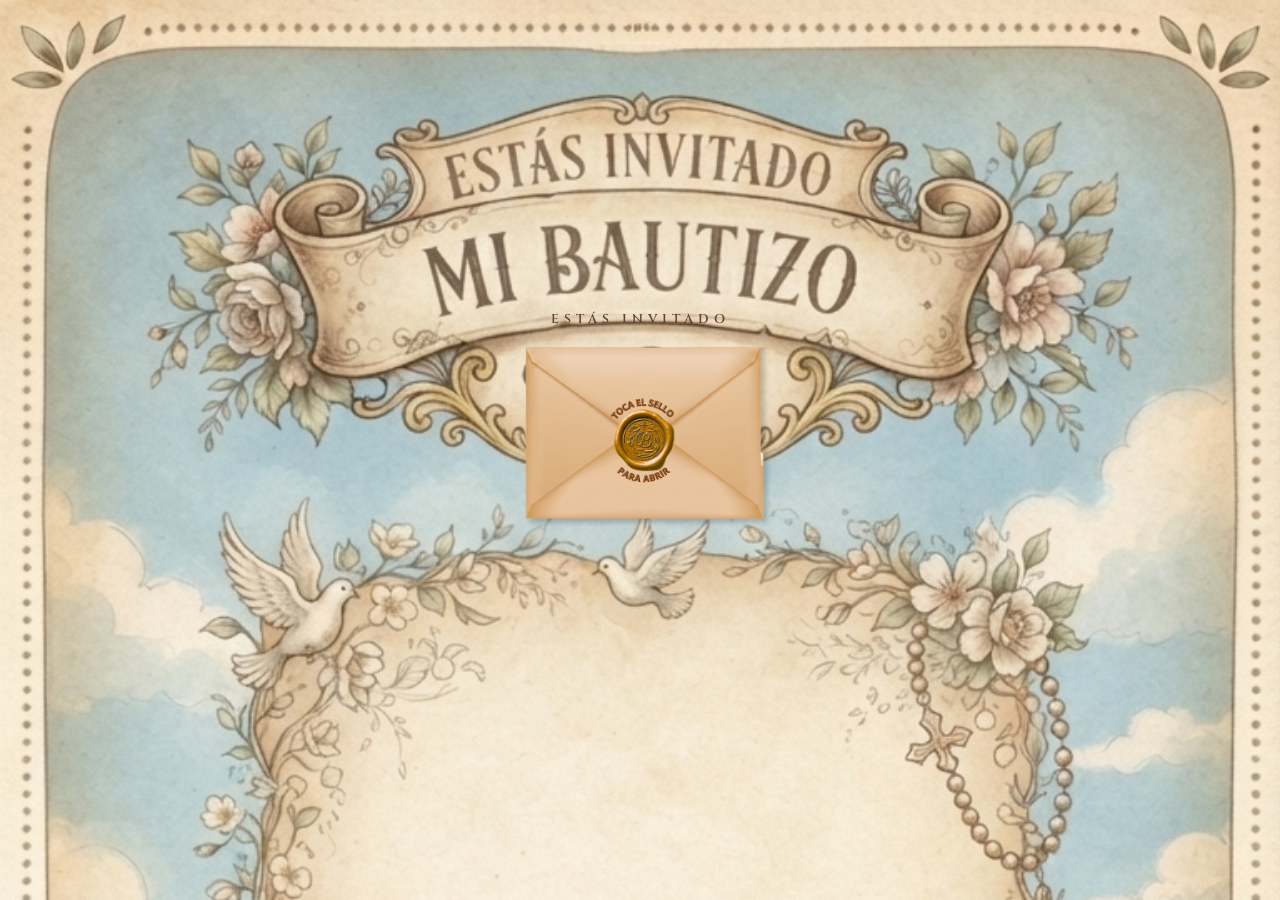
==== Inv1/index.html @ c0601dec "Doble invitacion" ====
<!DOCTYPE html>
<html lang="es">

<head>
    <meta charset="UTF-8">
    <meta name="viewport" content="width=device-width, initial-scale=1.0">
    <title>Invitación Bautizo - Paris Dariel</title>

    <link rel="stylesheet" href="https://unpkg.com/aos@next/dist/aos.css">
    <link rel="stylesheet" href="../css/style.css">
    <link href="https://fonts.googleapis.com/css2?family=Alex+Brush&family=Cinzel:wght@400;600&display=swap" rel="stylesheet">
</head>

<body>

    <!-- PORTADA: SOBRE CERRADO EN IMAGEN -->
    <section id="pantalla-sobre" class="portada">
        <div class="contenedor-portada-cerrada">
            <p class="pequeno">ESTÁS INVITADO</p>

            <div class="sobre-img-container">
                <img id="btnAbrirSello" src="../img/sobrecerradoc.png" alt="Sobre Cerrado" class="img-sobre-cerrado btn-sobre-click">
            </div>
        </div>
    </section>

    <!-- BOTONES FLOTANTES -->
    <div id="botones-flotantes" class="flotantes-container oculto">
        <button id="btnPlayFlotante" class="btn-flotante musica-btn">🔊</button>
    </div>

    <!-- CONTENIDO PRINCIPAL -->
    <main id="invitacion-contenido" class="oculto">

        <!-- SECCIÓN BIENVENIDA -->
        <section class="ventana bienvenida">
            <div class="contenido-ventana" data-aos="fade-up">
                <p class="subtitulo">UN DÍA LLENO DE AMOR Y BENDICIONES</p>
                <h2 class="titulo-script">¡Mi Bautizo!</h2>

                <div class="foto-principal">
                    <img src="../img/017.jpg" alt="Paris Dariel">
                </div>

                <p class="poema-texto">
                    SEÑOR, HOY ME PRESENTO ANTE TI PARA SER BAÑADO CON LA GRACIA DE TU AMOR, 
                    TOMA MI PEQUEÑO CORAZÓN, TÓMALO EN TUS BENDITAS MANOS Y JAMÁS TE SEPARES DE MÍ.
                </p>
            </div>
        </section>

        <!-- SECCIÓN CUENTA REGRESIVA Y TARJETA HORIZONTAL -->
        <section class="ventana contador-seccion">
            <div class="contenido-ventana" data-aos="fade-up">
                <h2 class="titulo-script">Cuenta regresiva</h2>
                <p class="fecha-evento-sub">10 DE OCTUBRE DE 2026</p>

                <div id="countdown" class="timer">
                    <div>
                        <span id="days">00</span>
                        <small>DÍAS</small>
                    </div>
                    :
                    <div>
                        <span id="hours">00</span>
                        <small>HORAS</small>
                    </div>
                    :
                    <div>
                        <span id="minutes">00</span>
                        <small>MINUTOS</small>
                    </div>
                    :
                    <div>
                        <span id="seconds">00</span>
                        <small>SEGUNDOS</small>
                    </div>
                </div>

                <!-- TARJETA MENSAJE CON LA IMAGEN HORIZONTAL -->
                <div class="tarjeta-mensaje-punteada" data-aos="zoom-in">
                    <img src="../img/tarjetahor.jpg" alt="Decoración" class="img-mensaje-debajo">
                    <p class="texto-debajo-tarjeta">¡HOY CELEBRAMOS EL BAUTIZO DE PARIS DARIEL! ✨</p>
                </div>
            </div>
        </section>

        <!-- SECCIÓN DETALLES DEL EVENTO -->
        <section class="ventana evento">
            <div class="contenido-ventana" data-aos="fade-up">
                <h2 class="titulo-script">Detalles del evento</h2>

                <div class="tarjetas-container-carrusel">
                    <img src="../img/caballo0.png" alt="Caballo Carrusel 1" class="caballo-decorativo caballo-izq">

                    <a href="https://maps.app.goo.gl/Xb8QNn59E8UwnhWQ9" target="_blank" class="tarjeta-link tarjeta-ceremonia">
                        <img src="../img/ceremonia2.png" alt="Ceremonia">
                    </a>

                    <a href="https://maps.app.goo.gl/aA4DhUENw1uFmBGF7" target="_blank" class="tarjeta-link tarjeta-recepcion">
                        <img src="../img/recepcion2.png" alt="Recepción">
                    </a>

                    <img src="../img/caballo4.png" alt="Caballo Carrusel 2" class="caballo-decorativo caballo-der">
                </div>
            </div>
        </section>

        <!-- SECCIÓN: PAPÁS Y PADRINOS -->
        <div class="familia-invitacion">
            <p class="familia-encabezado">EN COMPAÑÍA DE</p>
            <h3 class="familia-titulo">Mi Mami</h3>
            
            <div class="foto-familiar-circulo foto-papas">
                <img src="../img/mama.jpg" alt="Mi Mami">
            </div>
            
            <p class="familia-nombres">Naomi Fernanda Pérez Torres</p>

            <div class="ornamento-dorado-top">✦</div>

            <p class="familia-y">Y DE</p>
            <h3 class="familia-titulo">Mis Padrinos</h3>

            <div class="padrinos-grid">
                <!-- MADRINA -->
                <div class="padrino-col">
                    <div class="foto-familiar-circulo">
                        <img src="../img/madrina.jpg" alt="Itzel Yaksi Torres Ramírez">
                    </div>
                    <p class="familia-nombres-col">Itzel Yaksi Torres Ramírez</p>
                </div>

                <!-- AMPERSAND CENTRAL -->
                <div class="ampersand-col">&</div>

                <!-- PADRINO -->
                <div class="padrino-col">
                    <div class="foto-familiar-circulo">
                        <img src="../img/padrino.jpg" alt="Adair Axel Pérez Torres">
                    </div>
                    <p class="familia-nombres-col">Adair Axel Pérez Torres</p>
                </div>
            </div>

            <div class="ornamento-dorado">✦</div>
        </div>

        <!-- RECUERDOS -->
        <section class="ventana recuerdos">
            <div class="tarjeta-punteada-carrusel" data-aos="zoom-in">
                <h2 class="titulo-script">Recuerdos de Paris</h2>

                <div class="slider-container">
                    <button id="btnPrev" class="arrow-btn left">❮</button>
                    <div class="slider-wrapper">
                        <img id="sliderImg" src="../img/002.jpg" alt="Foto Recuerdo">
                    </div>
                    <button id="btnNext" class="arrow-btn right">❯</button>
                </div>

                <p class="slider-caption">UNA VIDA LLENA DE MOMENTOS HERMOSOS.</p>
            </div>
        </section>

        <!-- CONFIRMACIÓN -->
        <section class="ventana confirmacion" data-aos="fade-up">
            <div class="contenido-ventana">
                <p class="subtitulo">Tu presencia hará este día aún más especial. 🤍</p>
                <h2 class="titulo-script">Para ayudarnos con la organización de la recepción, te pedimos confirmar tu asistencia.
                    Tu confirmación nos permitirá reservar tus lugares y preparar tus boletos de entrada al salón.</h2>

                <a href="https://wa.me/525543449274?text=Hola,%20confirmo%20mi%20asistencia%20al%20bautizo%20de%20Paris%20Dariel"
                   target="_blank" class="boton whatsapp">
                    🤍 CONFIRMAR ASISTENCIA
                </a>
            </div>
        </section>

    </main>

    <!-- MÚSICA -->
    <audio id="musica" src="../musica/cancion.mp3" loop></audio>

    <!-- AOS -->
    <script src="https://unpkg.com/aos@next/dist/aos.js"></script>

    <!-- JAVASCRIPT -->
    <script src="../js/script.js"></script>

</body>

</html>
---- css/style.css ----
* {
    margin: 0;
    padding: 0;
    box-sizing: border-box;
}

html {
    scroll-behavior: smooth;
}

/* =========================================
   ESTILOS GENERALES Y FONDO
========================================= */

body {
    font-family: 'Cinzel', Georgia, serif;
    background: url("../img/fondo3.jpg") top center / 100% auto repeat-y fixed;
    color: #5c4535;
    line-height: 1.7;
    text-align: center;
}

body.fondo-abierto {
    background-image: url("../img/fondo2.jpg");
}

.oculto {
    display: none !important;
}

/* =========================================
   PORTADA Y SOBRE CERRADO
========================================= */

.portada {
    min-height: 100vh;
    display: flex;
    justify-content: center;
    align-items: center;
    padding: 20px 15px;
}

.contenedor-portada-cerrada {
    max-width: 450px;
    width: 100%;
    display: flex;
    flex-direction: column;
    align-items: center;
    text-align: center;
    background: transparent; 
    padding: 0;
    border: none;
    box-shadow: none;
}

.pequeno {
    font-size: 0.80rem;
    letter-spacing: 5px;
    color: #5c4535;
    font-weight: 600;
    margin-bottom: 60px;
    
}

.titulo-script-lg {
    font-family: 'Alex Brush', cursive;
    font-size: clamp(4.5rem, 12vw, 6.2rem);
    color: #5c3a21;
    font-weight: normal;
    line-height: 1;
    margin: 0;
}

.nombre-bebe-script {
    font-family: 'Alex Brush', cursive;
    font-size: clamp(3.2rem, 10vw, 4.8rem);
    color: #5c3a21;
    font-weight: normal;
    margin-top: 0px;
    margin-bottom: 140px;
}

/* CONTENEDOR DE LA IMAGEN COMPLETA DEL SOBRE */
.sobre-img-container {
    position: relative;
    width: 100%;
    max-width: 420px; /* Tamaño ideal para lucir el sobre junto con su nube */
    margin: -100px auto 0 auto;
}

.img-sobre-cerrado {
    width: 100%;
    height: auto;
    display: block;
    margin: 0 auto;
}

.btn-sobre-click {
    cursor: pointer;
    transition: transform 0.3s ease;
}

.btn-sobre-click:hover {
    transform: scale(1.02);
}

/* =========================================
   BOTONES FLOTANTES Y WHATSAPP
========================================= */

.flotantes-container {
    position: fixed;
    bottom: 20px;
    right: 20px;
    display: flex;
    flex-direction: column;
    gap: 12px;
    z-index: 999;
}

.btn-flotante {
    width: 50px;
    height: 50px;
    border-radius: 50%;
    border: none;
    box-shadow: 0 4px 12px rgba(0, 0, 0, 0.2);
    display: flex;
    justify-content: center;
    align-items: center;
    font-size: 1.4rem;
    cursor: pointer;
    text-decoration: none;
}

.musica-btn {
    background: #fdf5ea;
    color: #8c6339;
}

/* =========================================
   SECCIONES Y TARJETAS PRINCIPALES
========================================= */

main {
    padding-bottom: 40px;
}

.ventana {
    min-height: auto;
    padding: 15px 10px;
    display: flex;
    justify-content: center;
    align-items: center;
}

.contenido-ventana {
    max-width: 480px;
    width: 100%;
    background: rgba(250, 255, 249, 0.767);
    padding: 25px 18px;
    border-radius: 20px;
    border: 1px solid rgba(197, 180, 152, 0.4);
    box-shadow: 0 8px 25px rgba(60, 45, 35, 0.08);
}

.subtitulo {
    font-size: 0.7rem;
    letter-spacing: 3px;
    color: #7a5c48;
    margin-top: 40px;
    font-weight: 600;
}

.titulo-script {
    font-family: 'Alex Brush', cursive;
    font-size: clamp(2.5rem, 5vw, 2rem);
    color: #5c3a21;
    font-weight: normal;
}

.foto-principal {
    width: 200px;
    height: 200px;
    margin: 5px auto;
    border-radius: 50%;
    overflow: hidden;
    border: 6px solid #ffffff;
    box-shadow: 0 8px 25px rgba(60, 45, 35, 0.15);
}

.foto-principal img {
    width: 100%;
    height: 100%;
    object-fit: cover;
}

/* =========================================
   SOBRE ABIERTO Y CARTA DE BIENVENIDA
========================================= */

.contenedor-sobre-abierto {
    position: relative;
    max-width: 480px;
    width: 100%;
    margin: 0 auto;
}

.img-sobre-fondo {
    position: absolute;
    top: 0;
    left: 0;
    width: 100%;
    height: 100%;
    object-fit: cover;
    z-index: 1;
}

.contenido-tarjeta-sobre {
    position: relative;
    z-index: 2;
    padding: 30px 20px;
}

/* =========================================
   TARJETA PAPÁS Y PADRINOS CON FOTOS
========================================= */

.familia-invitacion {
    position: relative;
    max-width: 440px;
    margin: 15px auto;
    padding: 30px 15px;
    background: rgba(250, 255, 249, 0.767);
    border: 1px solid #c5b498;
    box-shadow: 0 4px 15px rgba(60, 45, 35, 0.05);
}

.familia-invitacion::before {
    content: "";
    position: absolute;
    inset: 8px;
    border: 1px solid #e8decb;
    pointer-events: none;
}

.foto-familiar-circulo {
    width: 110px;
    height: 110px;
    margin: 10px auto;
    border-radius: 50%;
    overflow: hidden;
    border: 2px solid #c5b498;
    padding: 3px;
    background: #ffffff;
    box-shadow: 0 4px 10px rgba(60, 45, 35, 0.08);
}

.foto-familiar-circulo img {
    width: 100%;
    height: 100%;
    border-radius: 50%;
    object-fit: cover;
    display: block;
}

.ornamento-dorado-top, .ornamento-dorado {
    font-size: 0.9rem;
    color: #b8860b;
    margin: 5px 0;
}

.familia-encabezado {
    font-size: 0.75rem;
    letter-spacing: 3px;
    color: #7a5c48;
    margin-bottom: 4px;
}

.familia-titulo {
    font-family: 'Alex Brush', cursive;
    font-size: 3.2rem;
    font-weight: normal;
    line-height: 1;
    color: #5c3a21;
    margin: 2px 0 6px;
}

.familia-nombres {
    font-size: 0.85rem;
    letter-spacing: 2px;
    color: #4a382d;
    text-transform: uppercase;
}

.familia-y {
    font-size: 0.65rem;
    letter-spacing: 3px;
    color: #7a5c48;
    margin: 18px 0 4px;
}

.padrinos-grid {
    display: flex;
    justify-content: center;
    align-items: center;
    gap: 8px;
    margin-top: 10px;
}

.padrino-col {
    flex: 1;
    display: flex;
    flex-direction: column;
    align-items: center;
}

.padrino-col .foto-familiar-circulo {
    width: 95px;
    height: 95px;
}

.ampersand-col {
    font-family: 'Alex Brush', cursive;
    font-size: 2rem;
    color: #b8860b;
    margin-top: -20px;
}

.familia-nombres-col {
    font-size: 0.75rem;
    letter-spacing: 1px;
    color: #4a382d;
    text-transform: uppercase;
    line-height: 1.3;
    margin-top: 5px;
}

.poema-texto {
    font-size: 1.30rem;
    color: #5c3a21;
    letter-spacing: 1px;
    line-height: 1.4;
    margin-top: 15px;
    font-weight: 600;
}

/* =========================================
   CUENTA REGRESIVA Y TARJETA HORIZONTAL
========================================= */

.fecha-evento-sub {
    font-size: 0.85rem;
    letter-spacing: 2px;
    color: #6b4e3d;
    font-weight: 600;
    margin: 5px 0 15px;
}

.timer {
    display: flex;
    justify-content: center;
    gap: 15px;
    font-size: 1.8rem;
    margin: 15px 0 25px;
    color: #5c3a21;
}

.timer div {
    display: flex;
    flex-direction: column;
    align-items: center;
}

.timer span {
    font-size: 2rem;
    font-weight: 600;
}

.timer small {
    display: block;
    font-size: 0.55rem;
    letter-spacing: 2px;
    color: #7a5c48;
}

.tarjeta-mensaje-punteada {
    border: 2px dashed #c5b498;
    background: #ffffff;
    border-radius: 15px;
    padding: 20px 15px;
    max-width: 400px;
    margin: 15px auto 0 auto;
}

.img-mensaje-debajo {
    width: 100%;
    height: auto;
    border-radius: 8px;
    display: block;
}

.texto-debajo-tarjeta {
    font-size: 0.8rem;
    letter-spacing: 1.5px;
    color: #5c4535;
    margin-top: 15px;
}

/* =========================================
   TARJETAS Y CABALLOS DE CARRUSEL
========================================= */

.tarjetas-container-carrusel {
    width: 100%;
    max-width: 450px;
    height: 440px;
    position: relative;
    margin: 20px auto 0 auto;
}

.tarjeta-link {
    display: block;
    text-decoration: none;
    transition: transform 0.3s ease;
}

.tarjeta-link img {
    width: 100%;
    height: auto;
    display: block;
    filter: drop-shadow(0 8px 15px rgba(60, 45, 35, 0.15));
}

.caballo-decorativo {
    position: absolute;
    height: auto;
    pointer-events: none;
}

.caballo-izq {
    width: 170px;
    top: 10px;
    left: 0px;
    z-index: 3;
}

.caballo-der {
    width: 140px;
    bottom: -25px;
    right: -25px;
    z-index: 3;
}

.tarjeta-ceremonia {
    position: absolute;
    top: 0px;
    right: -25px;
    width: 270px;
    z-index: 1;
}

.tarjeta-recepcion {
    position: absolute;
    bottom: 25px;
    left: -10px;
    width: 300px;
    z-index: 2;
}

/* =========================================
   RECUERDOS Y CONFIRMACIÓN
========================================= */

.tarjeta-punteada-carrusel {
    border: 2px dashed #c5b498;
    background: rgba(250, 255, 249, 0.767);
    border-radius: 20px;
    padding: 25px 15px;
    max-width: 450px;
    margin: 0 auto;
}

.slider-container {
    position: relative;
    display: flex;
    align-items: center;
    justify-content: center;
    margin: 20px 0;
}

.slider-wrapper {
    width: 100%;
    height: 280px;
    background: #ffffff;
    border-radius: 15px;
    overflow: hidden;
}

.slider-wrapper img {
    width: 100%;
    height: 100%;
    object-fit: contain;
}

.arrow-btn {
    position: absolute;
    top: 50%;
    transform: translateY(-50%);
    background: rgba(255, 255, 255, 0.9);
    color: #5c3a21;
    border: 1px solid #c5b498;
    width: 36px;
    height: 36px;
    border-radius: 50%;
    font-size: 1rem;
    cursor: pointer;
    z-index: 10;
}

.arrow-btn.left { left: 10px; }
.arrow-btn.right { right: 10px; }

.slider-caption {
    font-size: 0.75rem;
    letter-spacing: 2px;
    color: #6b4e3d;
}

.boton {
    display: inline-block;
    text-decoration: none;
    border-radius: 30px;
    font-size: 0.85rem;
    margin-top: 15px;
}

.whatsapp {
    background: #7a5c48;
    color: #ffffff;
    padding: 12px 24px;
    box-shadow: 0 4px 12px rgba(60, 45, 35, 0.15);
}
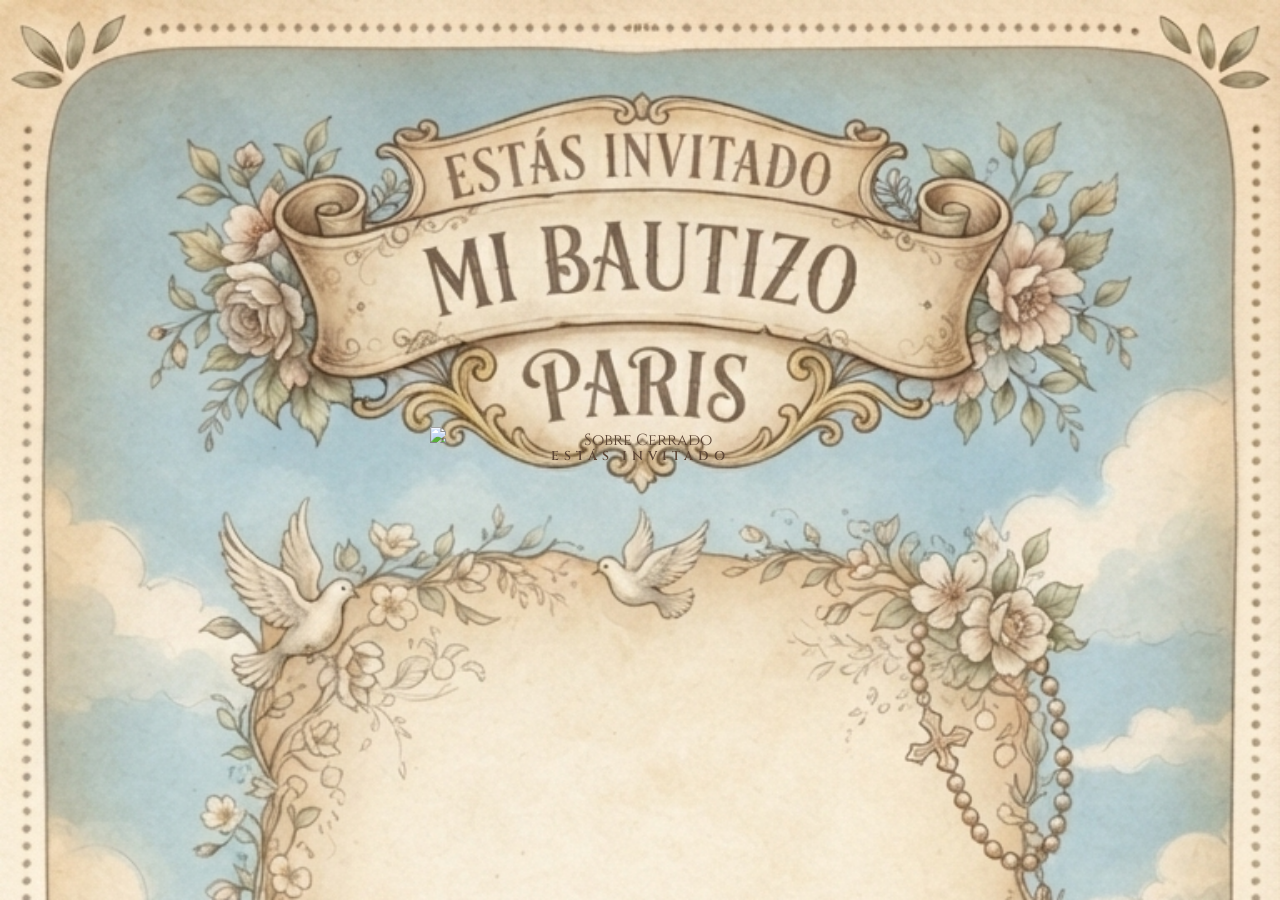
==== commit 1453a7aa: "Actualizar sobrecerrado" ====
--- a/Inv1/index.html
+++ b/Inv1/index.html
@@ -19,7 +19,7 @@
             <p class="pequeno">ESTÁS INVITADO</p>
 
             <div class="sobre-img-container">
-                <img id="btnAbrirSello" src="../img/sobrecerradoc.png" alt="Sobre Cerrado" class="img-sobre-cerrado btn-sobre-click">
+                <img id="btnAbrirSello" src="../img/sobrecerrado.png" alt="Sobre Cerrado" class="img-sobre-cerrado btn-sobre-click">
             </div>
         </div>
     </section>
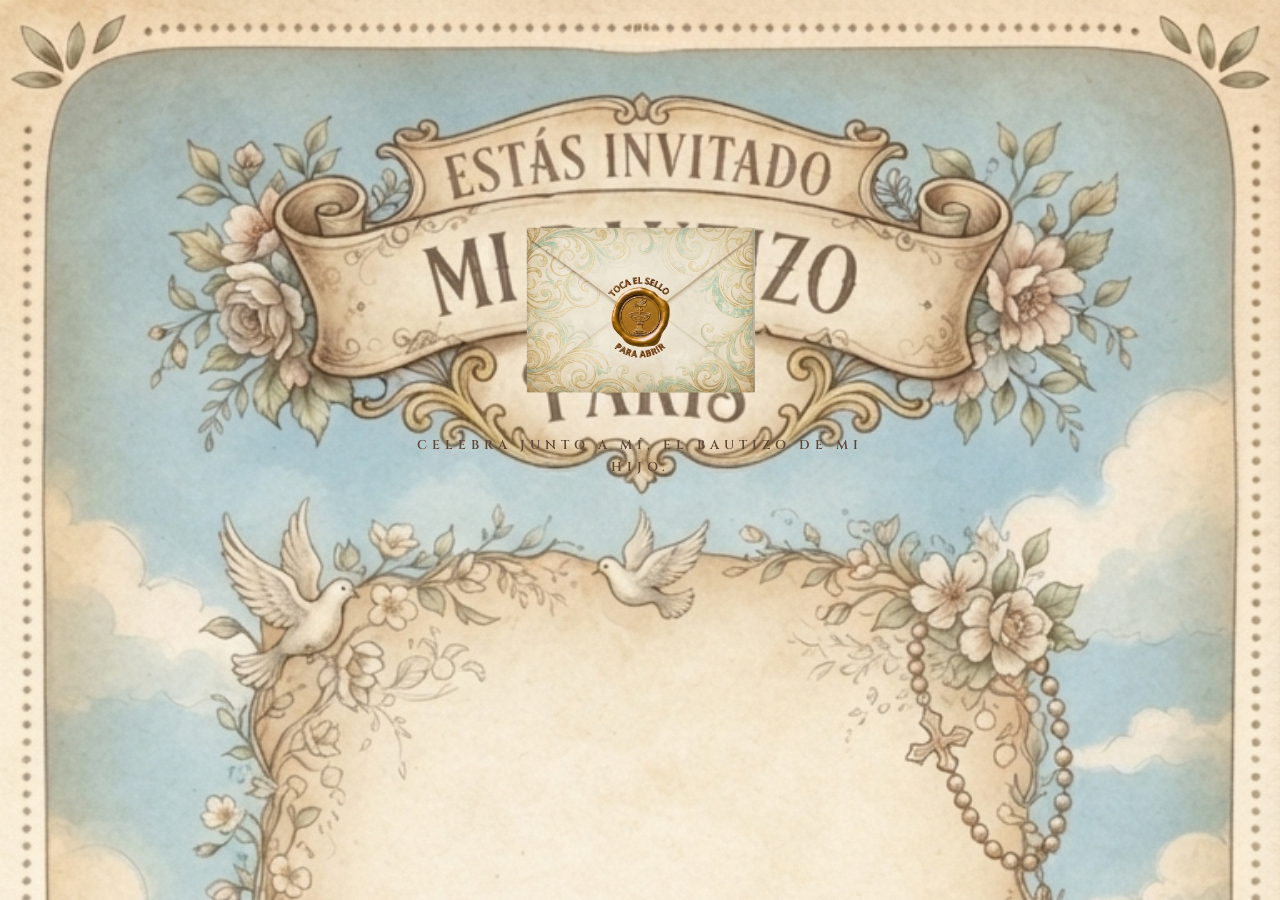
==== commit 3bcb6a80: "Actualizar HML 1 Y 2" ====
--- a/Inv1/index.html
+++ b/Inv1/index.html
@@ -16,8 +16,7 @@
     <!-- PORTADA: SOBRE CERRADO EN IMAGEN -->
     <section id="pantalla-sobre" class="portada">
         <div class="contenedor-portada-cerrada">
-            <p class="pequeno">ESTÁS INVITADO</p>
-
+          <p class="pequeno">CELEBRA JUNTO A MÍ, EL BAUTIZO DE MI HIJO.</p>
             <div class="sobre-img-container">
                 <img id="btnAbrirSello" src="../img/sobrecerrado.png" alt="Sobre Cerrado" class="img-sobre-cerrado btn-sobre-click">
             </div>
--- a/css/style.css
+++ b/css/style.css
@@ -1,56 +1,93 @@
 * {
+
     margin: 0;
+
     padding: 0;
+
     box-sizing: border-box;
+
 }
 
 html {
+
     scroll-behavior: smooth;
-}
-
-/* =========================================
-   ESTILOS GENERALES Y FONDO
+
+}
+
+/* =========================================
+
+*   ESTILOS GENERALES Y FONDO*
+
 ========================================= */
 
 body {
+
     font-family: 'Cinzel', Georgia, serif;
+
     background: url("../img/fondo3.jpg") top center / 100% auto repeat-y fixed;
+
     color: #5c4535;
+
     line-height: 1.7;
+
     text-align: center;
+
 }
 
 body.fondo-abierto {
+
     background-image: url("../img/fondo2.jpg");
+
 }
 
 .oculto {
+
     display: none !important;
-}
-
-/* =========================================
-   PORTADA Y SOBRE CERRADO
+
+}
+
+/* =========================================
+
+*   PORTADA Y SOBRE CERRADO*
+
 ========================================= */
 
 .portada {
+
     min-height: 100vh;
+
     display: flex;
+
     justify-content: center;
+
     align-items: center;
+
     padding: 20px 15px;
+
 }
 
 .contenedor-portada-cerrada {
+
     max-width: 450px;
-    width: 100%;
+
+    width: 100%;
+
     display: flex;
+
     flex-direction: column;
+
     align-items: center;
+
     text-align: center;
-    background: transparent; 
+
+    background: transparent;
+
     padding: 0;
+
     border: none;
+
     box-shadow: none;
+
 }
 
 .pequeno {
@@ -58,485 +95,901 @@
     letter-spacing: 5px;
     color: #5c4535;
     font-weight: 600;
-    margin-bottom: 60px;
-    
-}
-
-.titulo-script-lg {
-    font-family: 'Alex Brush', cursive;
-    font-size: clamp(4.5rem, 12vw, 6.2rem);
-    color: #5c3a21;
-    font-weight: normal;
-    line-height: 1;
-    margin: 0;
-}
-
-.nombre-bebe-script {
-    font-family: 'Alex Brush', cursive;
-    font-size: clamp(3.2rem, 10vw, 4.8rem);
-    color: #5c3a21;
-    font-weight: normal;
-    margin-top: 0px;
-    margin-bottom: 140px;
-}
-
-/* CONTENEDOR DE LA IMAGEN COMPLETA DEL SOBRE */
+    margin-bottom: 15px;
+    order: 2;
+}
 .sobre-img-container {
     position: relative;
-    width: 100%;
-    max-width: 420px; /* Tamaño ideal para lucir el sobre junto con su nube */
-    margin: -100px auto 0 auto;
+    width: min(230px, 60vw);
+    max-width: 230px;
+    margin: -110px auto 0 auto;
+    order: 1;
+}
+
+.titulo-script-lg {
+
+    font-family: 'Alex Brush', cursive;
+
+    font-size: clamp(4.5rem, 12vw, 6.2rem);
+
+    color: #5c3a21;
+
+    font-weight: normal;
+
+    line-height: 1;
+
+    margin: 0;
+
+}
+
+.nombre-bebe-script {
+
+    font-family: 'Alex Brush', cursive;
+
+    font-size: clamp(3.2rem, 10vw, 4.8rem);
+
+    color: #5c3a21;
+
+    font-weight: normal;
+
+    margin-top: 0px;
+
+    margin-bottom: 140px;
+
+}
+
+/* CONTENEDOR DE LA IMAGEN COMPLETA DEL SOBRE */
+
+.sobre-img-container {
+
+    position: relative;
+
+    width: min(230px, 60vw);
+
+    max-width: 230px;
+
+    margin: -140px auto 0 auto;
+
 }
 
 .img-sobre-cerrado {
-    width: 100%;
+
+    width: 100%;
+
     height: auto;
+
     display: block;
+
     margin: 0 auto;
+
+    transform: translateY(-40px);
+
 }
 
 .btn-sobre-click {
+
     cursor: pointer;
+
     transition: transform 0.3s ease;
+
 }
 
 .btn-sobre-click:hover {
-    transform: scale(1.02);
-}
-
-/* =========================================
-   BOTONES FLOTANTES Y WHATSAPP
+
+    transform: translateY(-40px) scale(1.02);
+
+}
+
+/* =========================================
+
+*   CELULARES
+
+========================================= */
+
+@media (max-width: 600px) {
+
+    .sobre-img-container {
+
+        width: 160px;
+
+        max-width: 160px;
+
+    }
+
+    .img-sobre-cerrado {
+
+        transform: translateY(-45px);
+
+    }
+
+    .btn-sobre-click:hover {
+
+        transform: translateY(-45px) scale(1.02);
+
+    }
+
+}
+
+/* =========================================
+
+*   CELULARES MUY PEQUEÑOS
+
+========================================= */
+
+@media (max-width: 380px) {
+
+    .sobre-img-container {
+
+        width: 145px;
+
+        max-width: 145px;
+
+    }
+
+    .img-sobre-cerrado {
+
+        transform: translateY(-40px);
+
+    }
+
+    .btn-sobre-click:hover {
+
+        transform: translateY(-40px) scale(1.02);
+
+    }
+
+}
+
+/* =========================================
+
+*   BOTONES FLOTANTES Y WHATSAPP*
+
 ========================================= */
 
 .flotantes-container {
+
     position: fixed;
+
     bottom: 20px;
+
     right: 20px;
+
     display: flex;
+
     flex-direction: column;
+
     gap: 12px;
+
     z-index: 999;
+
 }
 
 .btn-flotante {
+
     width: 50px;
+
     height: 50px;
+
     border-radius: 50%;
+
     border: none;
+
     box-shadow: 0 4px 12px rgba(0, 0, 0, 0.2);
+
     display: flex;
+
     justify-content: center;
+
     align-items: center;
+
     font-size: 1.4rem;
+
     cursor: pointer;
+
     text-decoration: none;
+
 }
 
 .musica-btn {
+
     background: #fdf5ea;
+
     color: #8c6339;
-}
-
-/* =========================================
-   SECCIONES Y TARJETAS PRINCIPALES
+
+}
+
+/* =========================================
+
+*   SECCIONES Y TARJETAS PRINCIPALES*
+
 ========================================= */
 
 main {
+
     padding-bottom: 40px;
+
 }
 
 .ventana {
+
     min-height: auto;
+
     padding: 15px 10px;
+
     display: flex;
+
     justify-content: center;
+
     align-items: center;
+
 }
 
 .contenido-ventana {
+
     max-width: 480px;
-    width: 100%;
+
+    width: 100%;
+
     background: rgba(250, 255, 249, 0.767);
+
     padding: 25px 18px;
+
     border-radius: 20px;
+
     border: 1px solid rgba(197, 180, 152, 0.4);
+
     box-shadow: 0 8px 25px rgba(60, 45, 35, 0.08);
+
 }
 
 .subtitulo {
+
     font-size: 0.7rem;
+
     letter-spacing: 3px;
+
     color: #7a5c48;
+
     margin-top: 40px;
+
     font-weight: 600;
+
 }
 
 .titulo-script {
+
     font-family: 'Alex Brush', cursive;
+
     font-size: clamp(2.5rem, 5vw, 2rem);
+
     color: #5c3a21;
+
     font-weight: normal;
+
 }
 
 .foto-principal {
+
     width: 200px;
+
     height: 200px;
+
     margin: 5px auto;
+
     border-radius: 50%;
+
     overflow: hidden;
+
     border: 6px solid #ffffff;
+
     box-shadow: 0 8px 25px rgba(60, 45, 35, 0.15);
+
 }
 
 .foto-principal img {
-    width: 100%;
+
+    width: 100%;
+
     height: 100%;
+
     object-fit: cover;
-}
-
-/* =========================================
-   SOBRE ABIERTO Y CARTA DE BIENVENIDA
+
+}
+
+/* =========================================
+
+*   SOBRE ABIERTO Y CARTA DE BIENVENIDA*
+
 ========================================= */
 
 .contenedor-sobre-abierto {
+
     position: relative;
+
     max-width: 480px;
-    width: 100%;
+
+    width: 100%;
+
     margin: 0 auto;
+
 }
 
 .img-sobre-fondo {
+
     position: absolute;
+
     top: 0;
+
     left: 0;
-    width: 100%;
+
+    width: 100%;
+
     height: 100%;
+
     object-fit: cover;
+
     z-index: 1;
+
 }
 
 .contenido-tarjeta-sobre {
+
     position: relative;
+
     z-index: 2;
+
     padding: 30px 20px;
-}
-
-/* =========================================
-   TARJETA PAPÁS Y PADRINOS CON FOTOS
+
+}
+
+/* =========================================
+
+*   TARJETA PAPÁS Y PADRINOS CON FOTOS*
+
 ========================================= */
 
 .familia-invitacion {
+
     position: relative;
+
     max-width: 440px;
+
     margin: 15px auto;
+
     padding: 30px 15px;
+
     background: rgba(250, 255, 249, 0.767);
+
     border: 1px solid #c5b498;
+
     box-shadow: 0 4px 15px rgba(60, 45, 35, 0.05);
+
 }
 
 .familia-invitacion::before {
+
     content: "";
+
     position: absolute;
+
     inset: 8px;
+
     border: 1px solid #e8decb;
+
     pointer-events: none;
+
 }
 
 .foto-familiar-circulo {
+
     width: 110px;
+
     height: 110px;
+
     margin: 10px auto;
+
     border-radius: 50%;
+
     overflow: hidden;
+
     border: 2px solid #c5b498;
+
     padding: 3px;
+
     background: #ffffff;
+
     box-shadow: 0 4px 10px rgba(60, 45, 35, 0.08);
+
 }
 
 .foto-familiar-circulo img {
-    width: 100%;
+
+    width: 100%;
+
     height: 100%;
+
     border-radius: 50%;
+
     object-fit: cover;
+
     display: block;
+
 }
 
 .ornamento-dorado-top, .ornamento-dorado {
+
     font-size: 0.9rem;
+
     color: #b8860b;
+
     margin: 5px 0;
+
 }
 
 .familia-encabezado {
+
     font-size: 0.75rem;
+
     letter-spacing: 3px;
+
     color: #7a5c48;
+
     margin-bottom: 4px;
+
 }
 
 .familia-titulo {
+
     font-family: 'Alex Brush', cursive;
+
     font-size: 3.2rem;
+
     font-weight: normal;
+
     line-height: 1;
+
     color: #5c3a21;
+
     margin: 2px 0 6px;
+
 }
 
 .familia-nombres {
+
     font-size: 0.85rem;
+
     letter-spacing: 2px;
+
     color: #4a382d;
+
     text-transform: uppercase;
+
 }
 
 .familia-y {
+
     font-size: 0.65rem;
+
     letter-spacing: 3px;
+
     color: #7a5c48;
+
     margin: 18px 0 4px;
+
 }
 
 .padrinos-grid {
+
     display: flex;
+
     justify-content: center;
+
     align-items: center;
+
     gap: 8px;
+
     margin-top: 10px;
+
 }
 
 .padrino-col {
+
     flex: 1;
+
     display: flex;
+
     flex-direction: column;
+
     align-items: center;
+
 }
 
 .padrino-col .foto-familiar-circulo {
+
     width: 95px;
+
     height: 95px;
+
 }
 
 .ampersand-col {
+
     font-family: 'Alex Brush', cursive;
+
     font-size: 2rem;
+
     color: #b8860b;
+
     margin-top: -20px;
+
 }
 
 .familia-nombres-col {
+
     font-size: 0.75rem;
+
     letter-spacing: 1px;
+
     color: #4a382d;
+
     text-transform: uppercase;
+
     line-height: 1.3;
+
     margin-top: 5px;
+
 }
 
 .poema-texto {
+
     font-size: 1.30rem;
+
     color: #5c3a21;
+
     letter-spacing: 1px;
+
     line-height: 1.4;
+
     margin-top: 15px;
+
     font-weight: 600;
-}
-
-/* =========================================
-   CUENTA REGRESIVA Y TARJETA HORIZONTAL
+
+}
+
+/* =========================================
+
+*   CUENTA REGRESIVA Y TARJETA HORIZONTAL*
+
 ========================================= */
 
 .fecha-evento-sub {
+
     font-size: 0.85rem;
+
     letter-spacing: 2px;
+
     color: #6b4e3d;
+
     font-weight: 600;
+
     margin: 5px 0 15px;
+
 }
 
 .timer {
+
     display: flex;
+
     justify-content: center;
+
     gap: 15px;
+
     font-size: 1.8rem;
+
     margin: 15px 0 25px;
+
     color: #5c3a21;
+
 }
 
 .timer div {
+
     display: flex;
+
     flex-direction: column;
+
     align-items: center;
+
 }
 
 .timer span {
+
     font-size: 2rem;
+
     font-weight: 600;
+
 }
 
 .timer small {
+
     display: block;
+
     font-size: 0.55rem;
+
     letter-spacing: 2px;
+
     color: #7a5c48;
+
 }
 
 .tarjeta-mensaje-punteada {
+
     border: 2px dashed #c5b498;
+
     background: #ffffff;
+
     border-radius: 15px;
+
     padding: 20px 15px;
+
     max-width: 400px;
+
     margin: 15px auto 0 auto;
+
 }
 
 .img-mensaje-debajo {
-    width: 100%;
+
+    width: 100%;
+
     height: auto;
+
     border-radius: 8px;
+
     display: block;
+
 }
 
 .texto-debajo-tarjeta {
+
     font-size: 0.8rem;
+
     letter-spacing: 1.5px;
+
     color: #5c4535;
+
     margin-top: 15px;
-}
-
-/* =========================================
-   TARJETAS Y CABALLOS DE CARRUSEL
+
+}
+
+/* =========================================
+
+*   TARJETAS Y CABALLOS DE CARRUSEL*
+
 ========================================= */
 
 .tarjetas-container-carrusel {
-    width: 100%;
+
+    width: 100%;
+
     max-width: 450px;
+
     height: 440px;
+
     position: relative;
+
     margin: 20px auto 0 auto;
+
 }
 
 .tarjeta-link {
+
     display: block;
+
     text-decoration: none;
+
     transition: transform 0.3s ease;
+
 }
 
 .tarjeta-link img {
-    width: 100%;
+
+    width: 100%;
+
     height: auto;
+
     display: block;
+
     filter: drop-shadow(0 8px 15px rgba(60, 45, 35, 0.15));
+
 }
 
 .caballo-decorativo {
+
     position: absolute;
+
     height: auto;
+
     pointer-events: none;
+
 }
 
 .caballo-izq {
+
     width: 170px;
+
     top: 10px;
+
     left: 0px;
+
     z-index: 3;
+
 }
 
 .caballo-der {
+
     width: 140px;
+
     bottom: -25px;
+
     right: -25px;
+
     z-index: 3;
+
 }
 
 .tarjeta-ceremonia {
+
     position: absolute;
+
     top: 0px;
+
     right: -25px;
+
     width: 270px;
+
     z-index: 1;
+
 }
 
 .tarjeta-recepcion {
+
     position: absolute;
+
     bottom: 25px;
+
     left: -10px;
+
     width: 300px;
+
     z-index: 2;
-}
-
-/* =========================================
-   RECUERDOS Y CONFIRMACIÓN
+
+}
+
+/* =========================================
+
+*   RECUERDOS Y CONFIRMACIÓN*
+
 ========================================= */
 
 .tarjeta-punteada-carrusel {
+
     border: 2px dashed #c5b498;
+
     background: rgba(250, 255, 249, 0.767);
+
     border-radius: 20px;
+
     padding: 25px 15px;
+
     max-width: 450px;
+
     margin: 0 auto;
+
 }
 
 .slider-container {
+
     position: relative;
+
     display: flex;
+
     align-items: center;
+
     justify-content: center;
+
     margin: 20px 0;
+
 }
 
 .slider-wrapper {
-    width: 100%;
+
+    width: 100%;
+
     height: 280px;
+
     background: #ffffff;
+
     border-radius: 15px;
+
     overflow: hidden;
+
 }
 
 .slider-wrapper img {
-    width: 100%;
+
+    width: 100%;
+
     height: 100%;
+
     object-fit: contain;
+
 }
 
 .arrow-btn {
+
     position: absolute;
+
     top: 50%;
+
     transform: translateY(-50%);
+
     background: rgba(255, 255, 255, 0.9);
+
     color: #5c3a21;
+
     border: 1px solid #c5b498;
+
     width: 36px;
+
     height: 36px;
+
     border-radius: 50%;
+
     font-size: 1rem;
+
     cursor: pointer;
+
     z-index: 10;
+
 }
 
 .arrow-btn.left { left: 10px; }
+
 .arrow-btn.right { right: 10px; }
 
 .slider-caption {
+
     font-size: 0.75rem;
+
     letter-spacing: 2px;
+
     color: #6b4e3d;
+
 }
 
 .boton {
+
     display: inline-block;
+
     text-decoration: none;
+
     border-radius: 30px;
+
     font-size: 0.85rem;
+
     margin-top: 15px;
+
 }
 
 .whatsapp {
+
     background: #7a5c48;
+
     color: #ffffff;
+
     padding: 12px 24px;
+
     box-shadow: 0 4px 12px rgba(60, 45, 35, 0.15);
+
 }
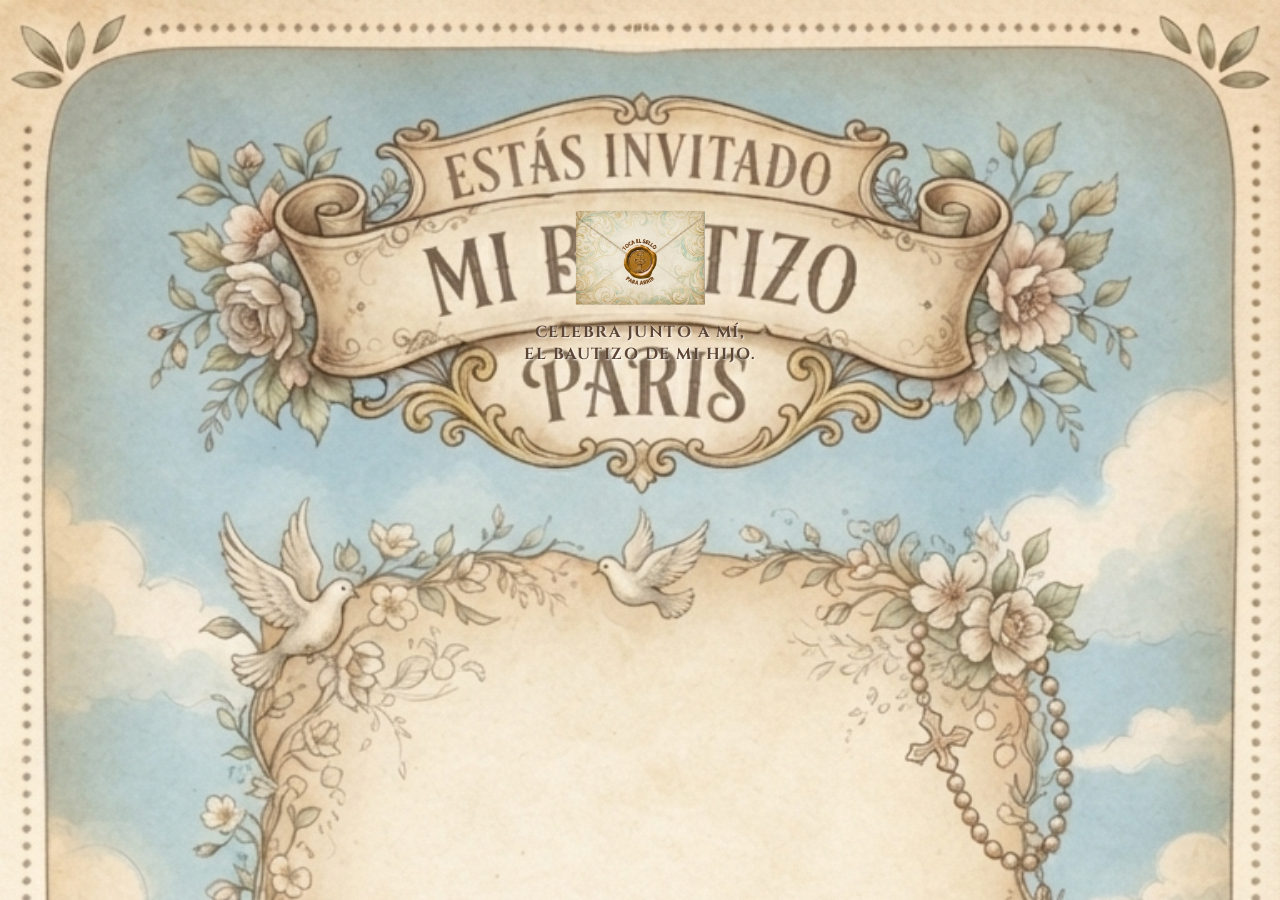
==== commit 8146dbd7: "Cambios texto" ====
--- a/Inv1/index.html
+++ b/Inv1/index.html
@@ -15,13 +15,13 @@
 
     <!-- PORTADA: SOBRE CERRADO EN IMAGEN -->
     <section id="pantalla-sobre" class="portada">
-        <div class="contenedor-portada-cerrada">
-          <p class="pequeno">CELEBRA JUNTO A MÍ, EL BAUTIZO DE MI HIJO.</p>
-            <div class="sobre-img-container">
-                <img id="btnAbrirSello" src="../img/sobrecerrado.png" alt="Sobre Cerrado" class="img-sobre-cerrado btn-sobre-click">
-            </div>
+    <div class="contenedor-portada-cerrada">
+        <div class="sobre-img-container">
+            <img id="btnAbrirSello" src="../img/sobrecerrado.png" alt="Sobre Cerrado" class="img-sobre-cerrado btn-sobre-click">
         </div>
-    </section>
+        <p class="pequeno">CELEBRA JUNTO A MÍ, <br> EL BAUTIZO DE MI HIJO.</p>
+    </div>
+</section>
 
     <!-- BOTONES FLOTANTES -->
     <div id="botones-flotantes" class="flotantes-container oculto">
--- a/css/style.css
+++ b/css/style.css
@@ -1,995 +1,559 @@
 * {
-
     margin: 0;
-
     padding: 0;
-
     box-sizing: border-box;
-
 }
 
 html {
-
     scroll-behavior: smooth;
-
-}
-
-/* =========================================
-
-*   ESTILOS GENERALES Y FONDO*
-
+}
+
+/* =========================================
+   ESTILOS GENERALES Y FONDO
 ========================================= */
 
 body {
-
     font-family: 'Cinzel', Georgia, serif;
-
     background: url("../img/fondo3.jpg") top center / 100% auto repeat-y fixed;
-
     color: #5c4535;
-
     line-height: 1.7;
-
     text-align: center;
-
 }
 
 body.fondo-abierto {
-
     background-image: url("../img/fondo2.jpg");
-
 }
 
 .oculto {
-
     display: none !important;
-
-}
-
-/* =========================================
-
-*   PORTADA Y SOBRE CERRADO*
-
+}
+
+/* =========================================
+   PORTADA Y SOBRE CERRADO
 ========================================= */
 
 .portada {
-
     min-height: 100vh;
-
-    display: flex;
-
+    display: flex;
     justify-content: center;
-
-    align-items: center;
-
+    /* Evita que la pantalla empuje la caja al centro absoluto */
+    align-items: flex-start !important; 
     padding: 20px 15px;
-
 }
 
 .contenedor-portada-cerrada {
-
     max-width: 450px;
-
-    width: 100%;
-
-    display: flex;
-
-    flex-direction: column;
-
-    align-items: center;
-
+    width: 100%;
+    display: flex !important;
+    /* Fuerza a colocar el sobre primero y el texto abajo */
+    flex-direction: column !important; 
+    align-items: center;
     text-align: center;
-
-    background: transparent;
-
+    background: transparent; 
     padding: 0;
-
     border: none;
-
     box-shadow: none;
-
-}
-
-.pequeno {
-    font-size: 0.80rem;
-    letter-spacing: 5px;
-    color: #5c4535;
-    font-weight: 600;
-    margin-bottom: 15px;
-    order: 2;
-}
+    
+    /* 🔴 AJUSTA ESTE MARGEN (sube o baja el valor) para alinear ambos dentro del pergamino */
+    margin-top: 190px !important; 
+}
+
+/* CONTENEDOR DE LA IMAGEN COMPLETA DEL SOBRE */
 .sobre-img-container {
     position: relative;
-    width: min(230px, 60vw);
-    max-width: 230px;
-    margin: -110px auto 0 auto;
-    order: 1;
+    width: 100%;
+    max-width: 130px; /* Tamaño del sobre mantenido */
+    margin: 0 auto !important;
+    
+    /* Fuerza al sobre a posicionarse en primer lugar */
+    order: 1 !important; 
+}
+
+.img-sobre-cerrado {
+    width: 100%;
+    height: auto;
+    display: block;
+    margin: 0 auto;
+}
+
+.btn-sobre-click {
+    cursor: pointer;
+    transition: transform 0.3s ease;
+}
+
+.btn-sobre-click:hover {
+    transform: scale(1.02);
+}
+
+.pequeno {
+    max-width: 260px; 
+    width: 100%;
+    font-size: 1.0rem; 
+    letter-spacing: 1.5px; 
+    color: #5c4535;
+    font-weight: 700;
+    line-height: 1.4;
+    text-shadow: 1px 1px 2px rgba(255, 255, 255, 0.9);
+
+    /* Fuerza al texto a ir en segundo lugar (debajo del sobre) */
+    order: 2 !important; 
+
+    /* 🔴 MARGEN SUPERIOR: Separa el texto hacia abajo del sobre */
+    margin-top: 15px !important; 
+    margin-bottom: 0 !important;
 }
 
 .titulo-script-lg {
-
     font-family: 'Alex Brush', cursive;
-
     font-size: clamp(4.5rem, 12vw, 6.2rem);
-
-    color: #5c3a21;
-
+    color: #5c3a21;
     font-weight: normal;
-
     line-height: 1;
-
     margin: 0;
-
 }
 
 .nombre-bebe-script {
-
     font-family: 'Alex Brush', cursive;
-
     font-size: clamp(3.2rem, 10vw, 4.8rem);
-
-    color: #5c3a21;
-
+    color: #5c3a21;
     font-weight: normal;
-
     margin-top: 0px;
-
     margin-bottom: 140px;
-
-}
-
-/* CONTENEDOR DE LA IMAGEN COMPLETA DEL SOBRE */
-
-.sobre-img-container {
-
+}
+
+/* =========================================
+   BOTONES FLOTANTES Y WHATSAPP
+========================================= */
+
+.flotantes-container {
+    position: fixed;
+    bottom: 20px;
+    right: 20px;
+    display: flex;
+    flex-direction: column;
+    gap: 12px;
+    z-index: 999;
+}
+
+.btn-flotante {
+    width: 50px;
+    height: 50px;
+    border-radius: 50%;
+    border: none;
+    box-shadow: 0 4px 12px rgba(0, 0, 0, 0.2);
+    display: flex;
+    justify-content: center;
+    align-items: center;
+    font-size: 1.4rem;
+    cursor: pointer;
+    text-decoration: none;
+}
+
+.musica-btn {
+    background: #fdf5ea;
+    color: #8c6339;
+}
+
+/* =========================================
+   SECCIONES Y TARJETAS PRINCIPALES
+========================================= */
+
+main {
+    padding-bottom: 40px;
+}
+
+.ventana {
+    min-height: auto;
+    padding: 15px 10px;
+    display: flex;
+    justify-content: center;
+    align-items: center;
+}
+
+.contenido-ventana {
+    max-width: 480px;
+    width: 100%;
+    background: rgba(250, 255, 249, 0.767);
+    padding: 25px 18px;
+    border-radius: 20px;
+    border: 1px solid rgba(197, 180, 152, 0.4);
+    box-shadow: 0 8px 25px rgba(60, 45, 35, 0.08);
+}
+
+.subtitulo {
+    font-size: 0.7rem;
+    letter-spacing: 3px;
+    color: #7a5c48;
+    margin-top: 40px;
+    font-weight: 600;
+}
+
+.titulo-script {
+    font-family: 'Alex Brush', cursive;
+    font-size: clamp(2.5rem, 5vw, 2rem);
+    color: #5c3a21;
+    font-weight: normal;
+}
+
+.foto-principal {
+    width: 200px;
+    height: 200px;
+    margin: 5px auto;
+    border-radius: 50%;
+    overflow: hidden;
+    border: 6px solid #ffffff;
+    box-shadow: 0 8px 25px rgba(60, 45, 35, 0.15);
+}
+
+.foto-principal img {
+    width: 100%;
+    height: 100%;
+    object-fit: cover;
+}
+
+/* =========================================
+   SOBRE ABIERTO Y CARTA DE BIENVENIDA
+========================================= */
+
+.contenedor-sobre-abierto {
     position: relative;
-
-    width: min(230px, 60vw);
-
-    max-width: 230px;
-
-    margin: -140px auto 0 auto;
-
-}
-
-.img-sobre-cerrado {
-
-    width: 100%;
-
+    max-width: 480px;
+    width: 100%;
+    margin: 0 auto;
+}
+
+.img-sobre-fondo {
+    position: absolute;
+    top: 0;
+    left: 0;
+    width: 100%;
+    height: 100%;
+    object-fit: cover;
+    z-index: 1;
+}
+
+.contenido-tarjeta-sobre {
+    position: relative;
+    z-index: 2;
+    padding: 30px 20px;
+}
+
+/* =========================================
+   TARJETA PAPÁS Y PADRINOS CON FOTOS
+========================================= */
+
+.familia-invitacion {
+    position: relative;
+    max-width: 440px;
+    margin: 15px auto;
+    padding: 30px 15px;
+    background: rgba(250, 255, 249, 0.767);
+    border: 1px solid #c5b498;
+    box-shadow: 0 4px 15px rgba(60, 45, 35, 0.05);
+}
+
+.familia-invitacion::before {
+    content: "";
+    position: absolute;
+    inset: 8px;
+    border: 1px solid #e8decb;
+    pointer-events: none;
+}
+
+.foto-familiar-circulo {
+    width: 110px;
+    height: 110px;
+    margin: 10px auto;
+    border-radius: 50%;
+    overflow: hidden;
+    border: 2px solid #c5b498;
+    padding: 3px;
+    background: #ffffff;
+    box-shadow: 0 4px 10px rgba(60, 45, 35, 0.08);
+}
+
+.foto-familiar-circulo img {
+    width: 100%;
+    height: 100%;
+    border-radius: 50%;
+    object-fit: cover;
+    display: block;
+}
+
+.ornamento-dorado-top, .ornamento-dorado {
+    font-size: 0.9rem;
+    color: #b8860b;
+    margin: 5px 0;
+}
+
+.familia-encabezado {
+    font-size: 0.75rem;
+    letter-spacing: 3px;
+    color: #7a5c48;
+    margin-bottom: 4px;
+}
+
+.familia-titulo {
+    font-family: 'Alex Brush', cursive;
+    font-size: 3.2rem;
+    font-weight: normal;
+    line-height: 1;
+    color: #5c3a21;
+    margin: 2px 0 6px;
+}
+
+.familia-nombres {
+    font-size: 0.85rem;
+    letter-spacing: 2px;
+    color: #4a382d;
+    text-transform: uppercase;
+}
+
+.familia-y {
+    font-size: 0.65rem;
+    letter-spacing: 3px;
+    color: #7a5c48;
+    margin: 18px 0 4px;
+}
+
+.padrinos-grid {
+    display: flex;
+    justify-content: center;
+    align-items: center;
+    gap: 8px;
+    margin-top: 10px;
+}
+
+.padrino-col {
+    flex: 1;
+    display: flex;
+    flex-direction: column;
+    align-items: center;
+}
+
+.padrino-col .foto-familiar-circulo {
+    width: 95px;
+    height: 95px;
+}
+
+.ampersand-col {
+    font-family: 'Alex Brush', cursive;
+    font-size: 2rem;
+    color: #b8860b;
+    margin-top: -20px;
+}
+
+.familia-nombres-col {
+    font-size: 0.75rem;
+    letter-spacing: 1px;
+    color: #4a382d;
+    text-transform: uppercase;
+    line-height: 1.3;
+    margin-top: 5px;
+}
+
+.poema-texto {
+    font-size: 1.30rem;
+    color: #5c3a21;
+    letter-spacing: 1px;
+    line-height: 1.4;
+    margin-top: 15px;
+    font-weight: 600;
+}
+
+/* =========================================
+   CUENTA REGRESIVA Y TARJETA HORIZONTAL
+========================================= */
+
+.fecha-evento-sub {
+    font-size: 0.85rem;
+    letter-spacing: 2px;
+    color: #6b4e3d;
+    font-weight: 600;
+    margin: 5px 0 15px;
+}
+
+.timer {
+    display: flex;
+    justify-content: center;
+    gap: 15px;
+    font-size: 1.8rem;
+    margin: 15px 0 25px;
+    color: #5c3a21;
+}
+
+.timer div {
+    display: flex;
+    flex-direction: column;
+    align-items: center;
+}
+
+.timer span {
+    font-size: 2rem;
+    font-weight: 600;
+}
+
+.timer small {
+    display: block;
+    font-size: 0.55rem;
+    letter-spacing: 2px;
+    color: #7a5c48;
+}
+
+.tarjeta-mensaje-punteada {
+    border: 2px dashed #c5b498;
+    background: #ffffff;
+    border-radius: 15px;
+    padding: 20px 15px;
+    max-width: 400px;
+    margin: 15px auto 0 auto;
+}
+
+.img-mensaje-debajo {
+    width: 100%;
     height: auto;
-
+    border-radius: 8px;
     display: block;
-
+}
+
+.texto-debajo-tarjeta {
+    font-size: 0.8rem;
+    letter-spacing: 1.5px;
+    color: #5c4535;
+    margin-top: 15px;
+}
+
+/* =========================================
+   TARJETAS Y CABALLOS DE CARRUSEL
+========================================= */
+
+.tarjetas-container-carrusel {
+    width: 100%;
+    max-width: 450px;
+    height: 440px;
+    position: relative;
+    margin: 20px auto 0 auto;
+}
+
+.tarjeta-link {
+    display: block;
+    text-decoration: none;
+    transition: transform 0.3s ease;
+}
+
+.tarjeta-link img {
+    width: 100%;
+    height: auto;
+    display: block;
+    filter: drop-shadow(0 8px 15px rgba(60, 45, 35, 0.15));
+}
+
+.caballo-decorativo {
+    position: absolute;
+    height: auto;
+    pointer-events: none;
+}
+
+.caballo-izq {
+    width: 170px;
+    top: 10px;
+    left: 0px;
+    z-index: 3;
+}
+
+.caballo-der {
+    width: 140px;
+    bottom: -25px;
+    right: -25px;
+    z-index: 3;
+}
+
+.tarjeta-ceremonia {
+    position: absolute;
+    top: 0px;
+    right: -25px;
+    width: 270px;
+    z-index: 1;
+}
+
+.tarjeta-recepcion {
+    position: absolute;
+    bottom: 25px;
+    left: -10px;
+    width: 300px;
+    z-index: 2;
+}
+
+/* =========================================
+   RECUERDOS Y CONFIRMACIÓN
+========================================= */
+
+.tarjeta-punteada-carrusel {
+    border: 2px dashed #c5b498;
+    background: rgba(250, 255, 249, 0.767);
+    border-radius: 20px;
+    padding: 25px 15px;
+    max-width: 450px;
     margin: 0 auto;
-
-    transform: translateY(-40px);
-
-}
-
-.btn-sobre-click {
-
+}
+
+.slider-container {
+    position: relative;
+    display: flex;
+    align-items: center;
+    justify-content: center;
+    margin: 20px 0;
+}
+
+.slider-wrapper {
+    width: 100%;
+    height: 280px;
+    background: #ffffff;
+    border-radius: 15px;
+    overflow: hidden;
+}
+
+.slider-wrapper img {
+    width: 100%;
+    height: 100%;
+    object-fit: contain;
+}
+
+.arrow-btn {
+    position: absolute;
+    top: 50%;
+    transform: translateY(-50%);
+    background: rgba(255, 255, 255, 0.9);
+    color: #5c3a21;
+    border: 1px solid #c5b498;
+    width: 36px;
+    height: 36px;
+    border-radius: 50%;
+    font-size: 1rem;
     cursor: pointer;
-
-    transition: transform 0.3s ease;
-
-}
-
-.btn-sobre-click:hover {
-
-    transform: translateY(-40px) scale(1.02);
-
-}
-
-/* =========================================
-
-*   CELULARES
-
-========================================= */
-
-@media (max-width: 600px) {
-
-    .sobre-img-container {
-
-        width: 160px;
-
-        max-width: 160px;
-
-    }
-
-    .img-sobre-cerrado {
-
-        transform: translateY(-45px);
-
-    }
-
-    .btn-sobre-click:hover {
-
-        transform: translateY(-45px) scale(1.02);
-
-    }
-
-}
-
-/* =========================================
-
-*   CELULARES MUY PEQUEÑOS
-
-========================================= */
-
-@media (max-width: 380px) {
-
-    .sobre-img-container {
-
-        width: 145px;
-
-        max-width: 145px;
-
-    }
-
-    .img-sobre-cerrado {
-
-        transform: translateY(-40px);
-
-    }
-
-    .btn-sobre-click:hover {
-
-        transform: translateY(-40px) scale(1.02);
-
-    }
-
-}
-
-/* =========================================
-
-*   BOTONES FLOTANTES Y WHATSAPP*
-
-========================================= */
-
-.flotantes-container {
-
-    position: fixed;
-
-    bottom: 20px;
-
-    right: 20px;
-
-    display: flex;
-
-    flex-direction: column;
-
-    gap: 12px;
-
-    z-index: 999;
-
-}
-
-.btn-flotante {
-
-    width: 50px;
-
-    height: 50px;
-
-    border-radius: 50%;
-
-    border: none;
-
-    box-shadow: 0 4px 12px rgba(0, 0, 0, 0.2);
-
-    display: flex;
-
-    justify-content: center;
-
-    align-items: center;
-
-    font-size: 1.4rem;
-
-    cursor: pointer;
-
+    z-index: 10;
+}
+
+.arrow-btn.left { left: 10px; }
+.arrow-btn.right { right: 10px; }
+
+.slider-caption {
+    font-size: 0.75rem;
+    letter-spacing: 2px;
+    color: #6b4e3d;
+}
+
+.boton {
+    display: inline-block;
     text-decoration: none;
-
-}
-
-.musica-btn {
-
-    background: #fdf5ea;
-
-    color: #8c6339;
-
-}
-
-/* =========================================
-
-*   SECCIONES Y TARJETAS PRINCIPALES*
-
-========================================= */
-
-main {
-
-    padding-bottom: 40px;
-
-}
-
-.ventana {
-
-    min-height: auto;
-
-    padding: 15px 10px;
-
-    display: flex;
-
-    justify-content: center;
-
-    align-items: center;
-
-}
-
-.contenido-ventana {
-
-    max-width: 480px;
-
-    width: 100%;
-
-    background: rgba(250, 255, 249, 0.767);
-
-    padding: 25px 18px;
-
-    border-radius: 20px;
-
-    border: 1px solid rgba(197, 180, 152, 0.4);
-
-    box-shadow: 0 8px 25px rgba(60, 45, 35, 0.08);
-
-}
-
-.subtitulo {
-
-    font-size: 0.7rem;
-
-    letter-spacing: 3px;
-
-    color: #7a5c48;
-
-    margin-top: 40px;
-
-    font-weight: 600;
-
-}
-
-.titulo-script {
-
-    font-family: 'Alex Brush', cursive;
-
-    font-size: clamp(2.5rem, 5vw, 2rem);
-
-    color: #5c3a21;
-
-    font-weight: normal;
-
-}
-
-.foto-principal {
-
-    width: 200px;
-
-    height: 200px;
-
-    margin: 5px auto;
-
-    border-radius: 50%;
-
-    overflow: hidden;
-
-    border: 6px solid #ffffff;
-
-    box-shadow: 0 8px 25px rgba(60, 45, 35, 0.15);
-
-}
-
-.foto-principal img {
-
-    width: 100%;
-
-    height: 100%;
-
-    object-fit: cover;
-
-}
-
-/* =========================================
-
-*   SOBRE ABIERTO Y CARTA DE BIENVENIDA*
-
-========================================= */
-
-.contenedor-sobre-abierto {
-
-    position: relative;
-
-    max-width: 480px;
-
-    width: 100%;
-
-    margin: 0 auto;
-
-}
-
-.img-sobre-fondo {
-
-    position: absolute;
-
-    top: 0;
-
-    left: 0;
-
-    width: 100%;
-
-    height: 100%;
-
-    object-fit: cover;
-
-    z-index: 1;
-
-}
-
-.contenido-tarjeta-sobre {
-
-    position: relative;
-
-    z-index: 2;
-
-    padding: 30px 20px;
-
-}
-
-/* =========================================
-
-*   TARJETA PAPÁS Y PADRINOS CON FOTOS*
-
-========================================= */
-
-.familia-invitacion {
-
-    position: relative;
-
-    max-width: 440px;
-
-    margin: 15px auto;
-
-    padding: 30px 15px;
-
-    background: rgba(250, 255, 249, 0.767);
-
-    border: 1px solid #c5b498;
-
-    box-shadow: 0 4px 15px rgba(60, 45, 35, 0.05);
-
-}
-
-.familia-invitacion::before {
-
-    content: "";
-
-    position: absolute;
-
-    inset: 8px;
-
-    border: 1px solid #e8decb;
-
-    pointer-events: none;
-
-}
-
-.foto-familiar-circulo {
-
-    width: 110px;
-
-    height: 110px;
-
-    margin: 10px auto;
-
-    border-radius: 50%;
-
-    overflow: hidden;
-
-    border: 2px solid #c5b498;
-
-    padding: 3px;
-
-    background: #ffffff;
-
-    box-shadow: 0 4px 10px rgba(60, 45, 35, 0.08);
-
-}
-
-.foto-familiar-circulo img {
-
-    width: 100%;
-
-    height: 100%;
-
-    border-radius: 50%;
-
-    object-fit: cover;
-
-    display: block;
-
-}
-
-.ornamento-dorado-top, .ornamento-dorado {
-
-    font-size: 0.9rem;
-
-    color: #b8860b;
-
-    margin: 5px 0;
-
-}
-
-.familia-encabezado {
-
-    font-size: 0.75rem;
-
-    letter-spacing: 3px;
-
-    color: #7a5c48;
-
-    margin-bottom: 4px;
-
-}
-
-.familia-titulo {
-
-    font-family: 'Alex Brush', cursive;
-
-    font-size: 3.2rem;
-
-    font-weight: normal;
-
-    line-height: 1;
-
-    color: #5c3a21;
-
-    margin: 2px 0 6px;
-
-}
-
-.familia-nombres {
-
+    border-radius: 30px;
     font-size: 0.85rem;
-
-    letter-spacing: 2px;
-
-    color: #4a382d;
-
-    text-transform: uppercase;
-
-}
-
-.familia-y {
-
-    font-size: 0.65rem;
-
-    letter-spacing: 3px;
-
-    color: #7a5c48;
-
-    margin: 18px 0 4px;
-
-}
-
-.padrinos-grid {
-
-    display: flex;
-
-    justify-content: center;
-
-    align-items: center;
-
-    gap: 8px;
-
-    margin-top: 10px;
-
-}
-
-.padrino-col {
-
-    flex: 1;
-
-    display: flex;
-
-    flex-direction: column;
-
-    align-items: center;
-
-}
-
-.padrino-col .foto-familiar-circulo {
-
-    width: 95px;
-
-    height: 95px;
-
-}
-
-.ampersand-col {
-
-    font-family: 'Alex Brush', cursive;
-
-    font-size: 2rem;
-
-    color: #b8860b;
-
-    margin-top: -20px;
-
-}
-
-.familia-nombres-col {
-
-    font-size: 0.75rem;
-
-    letter-spacing: 1px;
-
-    color: #4a382d;
-
-    text-transform: uppercase;
-
-    line-height: 1.3;
-
-    margin-top: 5px;
-
-}
-
-.poema-texto {
-
-    font-size: 1.30rem;
-
-    color: #5c3a21;
-
-    letter-spacing: 1px;
-
-    line-height: 1.4;
-
     margin-top: 15px;
-
-    font-weight: 600;
-
-}
-
-/* =========================================
-
-*   CUENTA REGRESIVA Y TARJETA HORIZONTAL*
-
-========================================= */
-
-.fecha-evento-sub {
-
-    font-size: 0.85rem;
-
-    letter-spacing: 2px;
-
-    color: #6b4e3d;
-
-    font-weight: 600;
-
-    margin: 5px 0 15px;
-
-}
-
-.timer {
-
-    display: flex;
-
-    justify-content: center;
-
-    gap: 15px;
-
-    font-size: 1.8rem;
-
-    margin: 15px 0 25px;
-
-    color: #5c3a21;
-
-}
-
-.timer div {
-
-    display: flex;
-
-    flex-direction: column;
-
-    align-items: center;
-
-}
-
-.timer span {
-
-    font-size: 2rem;
-
-    font-weight: 600;
-
-}
-
-.timer small {
-
-    display: block;
-
-    font-size: 0.55rem;
-
-    letter-spacing: 2px;
-
-    color: #7a5c48;
-
-}
-
-.tarjeta-mensaje-punteada {
-
-    border: 2px dashed #c5b498;
-
-    background: #ffffff;
-
-    border-radius: 15px;
-
-    padding: 20px 15px;
-
-    max-width: 400px;
-
-    margin: 15px auto 0 auto;
-
-}
-
-.img-mensaje-debajo {
-
-    width: 100%;
-
-    height: auto;
-
-    border-radius: 8px;
-
-    display: block;
-
-}
-
-.texto-debajo-tarjeta {
-
-    font-size: 0.8rem;
-
-    letter-spacing: 1.5px;
-
-    color: #5c4535;
-
-    margin-top: 15px;
-
-}
-
-/* =========================================
-
-*   TARJETAS Y CABALLOS DE CARRUSEL*
-
-========================================= */
-
-.tarjetas-container-carrusel {
-
-    width: 100%;
-
-    max-width: 450px;
-
-    height: 440px;
-
-    position: relative;
-
-    margin: 20px auto 0 auto;
-
-}
-
-.tarjeta-link {
-
-    display: block;
-
-    text-decoration: none;
-
-    transition: transform 0.3s ease;
-
-}
-
-.tarjeta-link img {
-
-    width: 100%;
-
-    height: auto;
-
-    display: block;
-
-    filter: drop-shadow(0 8px 15px rgba(60, 45, 35, 0.15));
-
-}
-
-.caballo-decorativo {
-
-    position: absolute;
-
-    height: auto;
-
-    pointer-events: none;
-
-}
-
-.caballo-izq {
-
-    width: 170px;
-
-    top: 10px;
-
-    left: 0px;
-
-    z-index: 3;
-
-}
-
-.caballo-der {
-
-    width: 140px;
-
-    bottom: -25px;
-
-    right: -25px;
-
-    z-index: 3;
-
-}
-
-.tarjeta-ceremonia {
-
-    position: absolute;
-
-    top: 0px;
-
-    right: -25px;
-
-    width: 270px;
-
-    z-index: 1;
-
-}
-
-.tarjeta-recepcion {
-
-    position: absolute;
-
-    bottom: 25px;
-
-    left: -10px;
-
-    width: 300px;
-
-    z-index: 2;
-
-}
-
-/* =========================================
-
-*   RECUERDOS Y CONFIRMACIÓN*
-
-========================================= */
-
-.tarjeta-punteada-carrusel {
-
-    border: 2px dashed #c5b498;
-
-    background: rgba(250, 255, 249, 0.767);
-
-    border-radius: 20px;
-
-    padding: 25px 15px;
-
-    max-width: 450px;
-
-    margin: 0 auto;
-
-}
-
-.slider-container {
-
-    position: relative;
-
-    display: flex;
-
-    align-items: center;
-
-    justify-content: center;
-
-    margin: 20px 0;
-
-}
-
-.slider-wrapper {
-
-    width: 100%;
-
-    height: 280px;
-
-    background: #ffffff;
-
-    border-radius: 15px;
-
-    overflow: hidden;
-
-}
-
-.slider-wrapper img {
-
-    width: 100%;
-
-    height: 100%;
-
-    object-fit: contain;
-
-}
-
-.arrow-btn {
-
-    position: absolute;
-
-    top: 50%;
-
-    transform: translateY(-50%);
-
-    background: rgba(255, 255, 255, 0.9);
-
-    color: #5c3a21;
-
-    border: 1px solid #c5b498;
-
-    width: 36px;
-
-    height: 36px;
-
-    border-radius: 50%;
-
-    font-size: 1rem;
-
-    cursor: pointer;
-
-    z-index: 10;
-
-}
-
-.arrow-btn.left { left: 10px; }
-
-.arrow-btn.right { right: 10px; }
-
-.slider-caption {
-
-    font-size: 0.75rem;
-
-    letter-spacing: 2px;
-
-    color: #6b4e3d;
-
-}
-
-.boton {
-
-    display: inline-block;
-
-    text-decoration: none;
-
-    border-radius: 30px;
-
-    font-size: 0.85rem;
-
-    margin-top: 15px;
-
 }
 
 .whatsapp {
-
     background: #7a5c48;
-
     color: #ffffff;
-
     padding: 12px 24px;
-
     box-shadow: 0 4px 12px rgba(60, 45, 35, 0.15);
-
 }
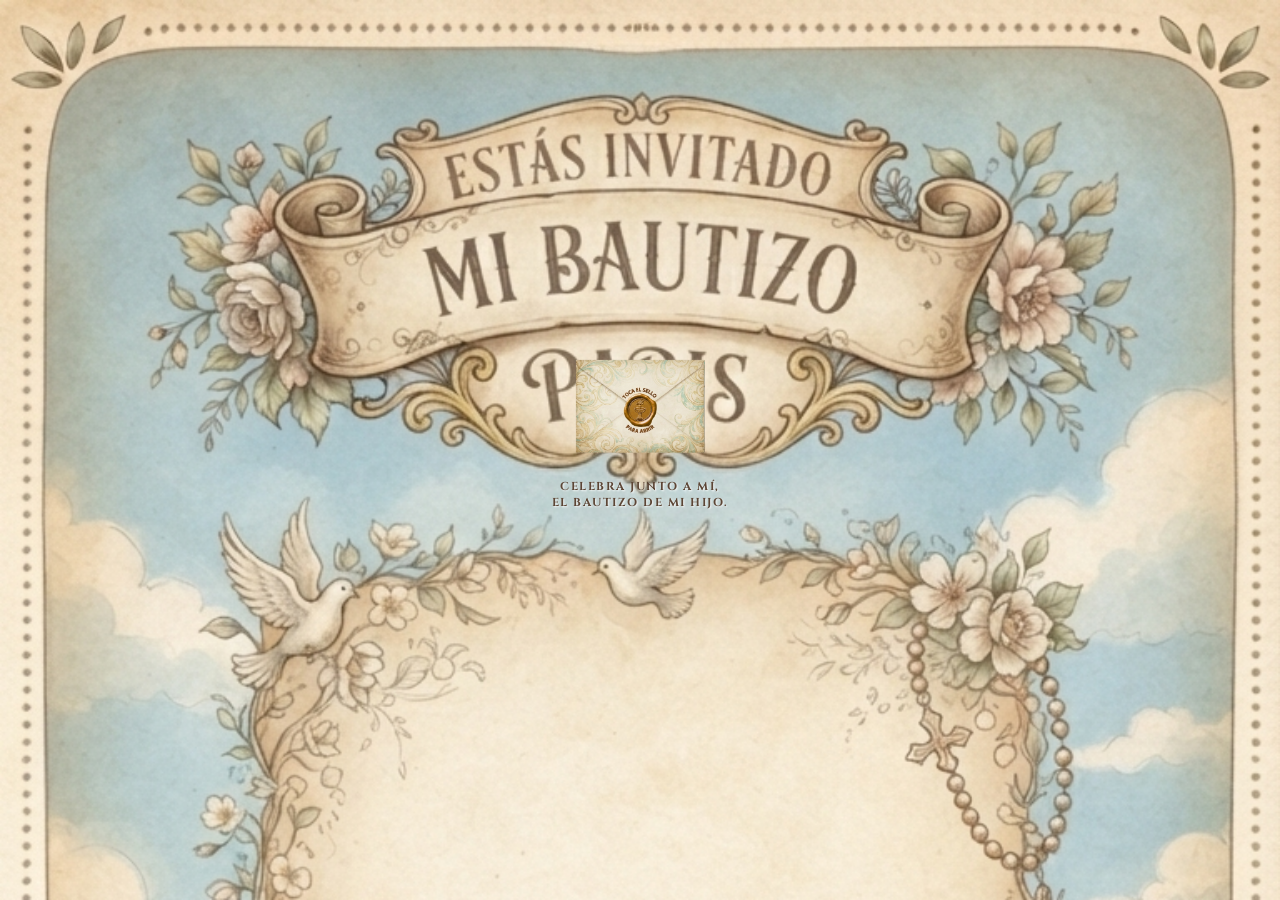
==== commit 539e7c9e: "Imagen" ====
--- a/Inv1/index.html
+++ b/Inv1/index.html
@@ -16,10 +16,19 @@
     <!-- PORTADA: SOBRE CERRADO EN IMAGEN -->
     <section id="pantalla-sobre" class="portada">
     <div class="contenedor-portada-cerrada">
+        
+        <!-- PRIMERO: El contenedor del sobre -->
         <div class="sobre-img-container">
+            <!-- Asumo que esta es la imagen del sobre que ya tienes -->
             <img id="btnAbrirSello" src="../img/sobrecerrado.png" alt="Sobre Cerrado" class="img-sobre-cerrado btn-sobre-click">
         </div>
-        <p class="pequeno">CELEBRA JUNTO A MÍ, <br> EL BAUTIZO DE MI HIJO.</p>
+
+        <!-- SEGUNDO: El texto unido en un solo párrafo -->
+        <p class="pequeno">
+            CELEBRA JUNTO A MÍ,<br>
+            EL BAUTIZO DE MI HIJO.
+        </p>
+
     </div>
 </section>
 
--- a/css/style.css
+++ b/css/style.css
@@ -14,7 +14,7 @@
 
 body {
     font-family: 'Cinzel', Georgia, serif;
-    background: url("../img/fondo3.jpg") top center / 100% auto repeat-y fixed;
+    background: url("../img/fondo3.jpg") center top / cover no-repeat fixed;
     color: #5c4535;
     line-height: 1.7;
     text-align: center;
@@ -36,8 +36,7 @@
     min-height: 100vh;
     display: flex;
     justify-content: center;
-    /* Evita que la pantalla empuje la caja al centro absoluto */
-    align-items: flex-start !important; 
+    align-items: center !important; 
     padding: 20px 15px;
 }
 
@@ -45,7 +44,6 @@
     max-width: 450px;
     width: 100%;
     display: flex !important;
-    /* Fuerza a colocar el sobre primero y el texto abajo */
     flex-direction: column !important; 
     align-items: center;
     text-align: center;
@@ -54,8 +52,9 @@
     border: none;
     box-shadow: none;
     
-    /* 🔴 AJUSTA ESTE MARGEN (sube o baja el valor) para alinear ambos dentro del pergamino */
-    margin-top: 190px !important; 
+    /* 🔴 POSICIÓN DEL GRUPO COMPLETO EN EL PERGAMINO */
+    /* Aumenta (ej. 140px) si quieres bajar sobre+texto, disminuye (ej. 120px) para subirlos */
+    margin-top: -30px !important; 
 }
 
 /* CONTENEDOR DE LA IMAGEN COMPLETA DEL SOBRE */
@@ -64,8 +63,6 @@
     width: 100%;
     max-width: 130px; /* Tamaño del sobre mantenido */
     margin: 0 auto !important;
-    
-    /* Fuerza al sobre a posicionarse en primer lugar */
     order: 1 !important; 
 }
 
@@ -88,18 +85,18 @@
 .pequeno {
     max-width: 260px; 
     width: 100%;
-    font-size: 1.0rem; 
+    font-size: 0.72rem; /* Tamaño proporcional para evitar que tape el carrusel inferior */
     letter-spacing: 1.5px; 
     color: #5c4535;
     font-weight: 700;
     line-height: 1.4;
     text-shadow: 1px 1px 2px rgba(255, 255, 255, 0.9);
 
-    /* Fuerza al texto a ir en segundo lugar (debajo del sobre) */
     order: 2 !important; 
 
-    /* 🔴 MARGEN SUPERIOR: Separa el texto hacia abajo del sobre */
-    margin-top: 15px !important; 
+    /* 🔴 SEPARACIÓN ENTRE SOBRE Y TEXTO */
+    /* Modifica este valor para acercar o alejar el texto de la base del sobre */
+    margin-top: 25px !important; 
     margin-bottom: 0 !important;
 }
 
